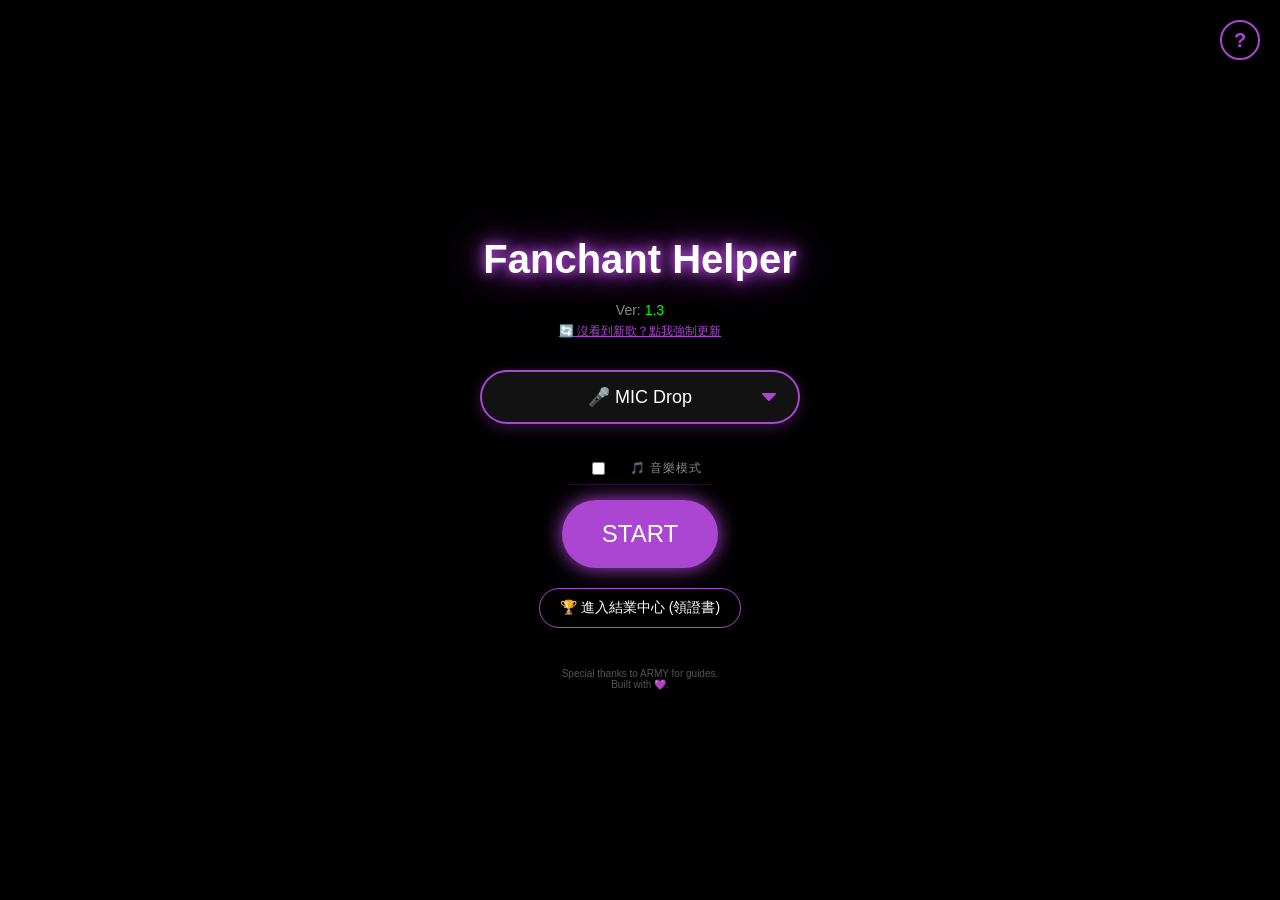
==== index.html @ 90bab1c7 "Add files via upload" ====
<!DOCTYPE html>
<html lang="zh-TW">
<head>
    <meta charset="UTF-8">
    <meta name="viewport" content="width=device-width, initial-scale=1.0, user-scalable=no">
    <!-- Google tag (gtag.js) -->
    <script async src="https://www.googletagmanager.com/gtag/js?id=G-1W7GH52NM1"></script>
    <script>
     window.dataLayer = window.dataLayer || [];
     function gtag(){dataLayer.push(arguments);}
     gtag('js', new Date());

     gtag('config', 'G-1W7GH52NM1');
    </script>
    
    <title>Purple Fanchant Helper</title>
    <link rel="manifest" href="./manifest.json">
    <link rel="stylesheet" href="style.css">
    <style>
        /* 防止手機點擊閃爍 */
        * { -webkit-tap-highlight-color: transparent; }
    </style>
</head>
<body>
    <div id="sunset-overlay"></div>
    <div id="start-screen">
        <h1 class="neon-text"> Fanchant Helper</h1>
        <button id="btn-help" onclick="toggleHelp(true)">?</button>
        
        <div style="font-size: 14px; color: #888; margin-bottom: 5px;">
            Ver: <span style="color: #00ff00;">1.3</span>
        </div>
        <div onclick="window.location.reload(true)" style="color: #AB46D2; text-decoration: underline; cursor: pointer; font-size: 12px; margin-bottom: 30px;">
            🔄 沒看到新歌？點我強制更新
        </div>



       <div class="song-selector-container">
         <select id="song-select">
          <option value="">載入歌曲中...</option>
         </select>
       </div>

<div class="mode-switch-container">
    <label class="switch">
        <input type="checkbox" id="music-toggle"> <span class="slider round"></span>
    </label>
    <span id="mode-text" style="color: #888;">🎵 音樂模式</span>
</div>
        
        <button id="btn-start">START</button>
        
        <a href="training.html" style="margin-top: 20px; color: #fff; text-decoration: none; border: 1px solid #AB46D2; padding: 10px 20px; border-radius: 20px; font-size: 14px;">
            🏆 進入結業中心 (領證書)
        </a>

        <div style="font-size: 10px; color: #555; margin-top: 40px;">
            Special thanks to ARMY for guides.<br>
            Built with 💜.
        </div>
    </div>

    <div id="play-screen" style="display:none;">
        <button id="btn-home" onclick="returnToHome()">🏠</button>
        <div id="metronome-container">
            <div id="metronome-icon">💜</div>
        </div>

        <div id="sync-timer">00:00.0</div>

        <div id="lyric-box">Waiting for beat...</div>
        
        <div class="controls">
            <button onclick="adjustTime(-100)">⚡️ 字太快</button>
            <button id="btn-pause" onclick="togglePlay()">⏸ 暫停</button>
            <button onclick="adjustTime(100)">🐢 字太慢</button>
        </div>
         <div id="player-wrapper" style="position: absolute; top: -100px; left: -100px; width: 1px; height: 1px; overflow: hidden; opacity: 0.1;">
          <div id="player"></div>
          </div>
    </div>
    <script src="https://www.youtube.com/iframe_api"></script>
    <script src="songs.js?v=20260215"></script>
    <script src="app.js?v=20260215"></script>

    <div id="help-modal" style="display:none;">
    <div class="help-card">
        <h2 style="color:#AB46D2; margin-bottom:10px;">💜 作戰守則</h2>
        
        <div class="help-content">
            <p><strong>1. 離線同步技巧：</strong><br>聽到音樂開始，按下 <span style="color:#AB46D2">START</span>。<br>盯著搖擺愛心💜，若撞牆時機跟鼓聲對不上，請按下方按鈕微調。</p>
            <p><strong>2. 視覺暗號：</strong><br>
            <span style="color:#fff; text-shadow:0 0 5px #AB46D2">紫色字</span>：用力吼 (Chant)<br>
            <span style="color:#00ffff">青色字</span>：跟著唱 (Sing)<br>
            <span style="color:#ff0055">紅色閃爍</span>：尖叫 (Scream)</p>
        </div>

        <button class="close-btn" onclick="toggleHelp(false)">I'm Ready!</button>
    </div>
</div>


</body>

</html>
---- style.css ----
/* style.css - 最終完整版 */

body {
    background-color: #000000;
    color: #444;
    font-family: 'Arial', sans-serif;
    text-align: center;
    overflow: hidden; /* 禁止滑動 */
    margin: 0;
    height: 100vh;
}

/* --- 啟動畫面 --- */
#start-screen {
    display: flex;
    flex-direction: column;
    justify-content: center;
    align-items: center;
    height: 100%;
}

.neon-text {
    color: #fff;
    text-shadow: 0 0 10px #AB46D2, 0 0 20px #AB46D2, 0 0 40px #AB46D2;
    font-size: 40px;
    margin-bottom: 20px;
}

#btn-start {
    background: #AB46D2;
    color: white;
    border: none;
    padding: 20px 40px;
    font-size: 24px;
    border-radius: 50px;
    box-shadow: 0 0 20px #AB46D2;
    cursor: pointer;
}

/* --- 播放畫面 --- */
#play-screen {
    display: flex;
    flex-direction: column;
    justify-content: flex-end; /* 底部對齊 */
    align-items: center;
    height: 100vh;
    padding-bottom: 110px;
    box-sizing: border-box;
}

/* --- 💜 視覺節拍器 (修正版：左右來回碰撞) --- */

#metronome-container {
    width: 200px;
    height: 50px;
    margin: 0 auto 10px auto;
    border-bottom: 2px solid rgba(171, 70, 210, 0.3);
    position: relative;
    display: flex;
    justify-content: center; /* 雖然有 absolute，但這個可以留著保底 */
    z-index: 100 !important; /* 🌟 層級 100，絕對壓過城市的 2 */
}

#metronome-icon {
    font-size: 30px;
    position: absolute;
    top: 10px;
    
    /* 🔴 1. 加上這一行：開啟 GPU 硬體加速 */
    will-change: transform, left; 
    
    /* 🔴 2. 加上這一行：把陰影固定在這裡，不要放在動畫裡 */
    text-shadow: 0 0 15px #AB46D2; 

    animation: swing-beat 0.705s infinite alternate ease-in-out;
}

/* 定義動作：從最左邊 (from) 到最右邊 (to) */
@keyframes swing-beat {
    from { 
        left: 0; 
        transform: rotate(-20deg) scale(1); /* 向左傾斜 */
    }
    to { 
        left: 170px; /* 跑到右邊 (容器寬 200 - 愛心寬 30) */
        transform: rotate(20deg) scale(1.1); /* 向右傾斜 + 稍微變大 */
    }
}

/* --- ⏱️ 同步時鐘 --- */
#sync-timer {
    font-family: 'Courier New', monospace;
    font-size: 24px;
    font-weight: bold;
    color: #00ff00;
    background-color: rgba(0, 0, 0, 0.6);
    padding: 5px 15px;
    border-radius: 5px;
    border: 1px solid #333;
    margin-bottom: 20px;
    width: fit-content;
    position: relative;
    z-index: 100 !important; /* 🌟 層級 100，絕對壓過城市的 2 */
}

/* --- 歌詞與特效 --- */
#lyric-box {
    font-size: 32px;
    font-weight: 900;
    line-height: 1.2;
    width: 90%;
    max-width: 600px;
    word-wrap: break-word;
    min-height: 80px;
    transition: transform 0.1s cubic-bezier(0.175, 0.885, 0.32, 1.275);
    position: relative; 
    z-index: 99;
}

.active { transform: scale(1.1); color: white; }
/* .type-chant { text-shadow: 0 0 20px #AB46D2; }*/
.type-chant {
    color: #ffffff; /* 文字本體純白 */
    font-weight: 900; /* 特粗體，增加發光面積 */
    
    /* 關鍵魔法：多層次陰影疊加 */
    text-shadow: 
        0 0 5px  #ffffff,   /* 第1層：緊貼文字的白光核心 (提升清晰度) */
        0 0 15px #AB46D2,   /* 第2層：高強度的內部紫光 */
        0 0 30px #AB46D2,   /* 第3層：中等範圍的紫光暈染 */
        0 0 50px #AB46D2,   /* 第4層：大範圍擴散光暈 */
        0 0 80px rgba(171, 70, 210, 0.6); /* 第5層：超大範圍的環境氛圍光 (半透明) */
        
    /* 讓它稍微放大一點點，增加衝擊力 */
    transform: scale(1.15); 
    transition: all 0.1s ease-out;
}
.type-sing { color: #00ffff; font-style: italic; font-size: 0.8em; text-shadow: 0 0 10px #00aaaa; }
.icon-sing::before { content: "🎤 "; }
.type-scream { color: #ff0055; font-size: 1.2em; animation: shake 0.5s infinite; }
.icon-scream::before { content: "😱 "; }
.icon-wave::before { content: "🔦 "; }

@keyframes shake {
    0% { transform: translate(1px, 1px) rotate(0deg); }
    50% { transform: translate(-1px, 2px) rotate(-1deg); }
    100% { transform: translate(1px, -2px) rotate(-1deg); }
}

/* --- 🚨 警告模式 --- */
body.warning-mode {
    border: 15px solid transparent;
    border-image: repeating-linear-gradient(45deg, #ff0000, #ff0000 10px, #000000 10px, #000000 20px) 10;
    animation: warning-pulse 0.5s infinite alternate;
}
@keyframes warning-pulse { from { box-shadow: inset 0 0 20px #ff0000; } to { box-shadow: inset 0 0 50px #ff0000; } }

/* --- 底部按鈕 --- */
.controls {
    position: fixed;
    bottom: 30px;
    width: 100%;
    display: flex;
    justify-content: center;
    gap: 10px;
    z-index: 10;
}
.controls button {
    background: rgba(50, 50, 50, 0.8);
    color: #fff;
    border: 1px solid #555;
    padding: 12px;
    border-radius: 30px;
    font-size: 14px;
    width: 45%;
    backdrop-filter: blur(5px);
}

/* --- 🆕 說明按鈕 (右上角懸浮) --- */
#btn-help {
    position: absolute;
    top: 20px;
    right: 20px;
    width: 40px;
    height: 40px;
    background: transparent;
    border: 2px solid #AB46D2;
    color: #AB46D2;
    border-radius: 50%; /* 變圓形 */
    font-size: 20px;
    font-weight: bold;
    cursor: pointer;
    z-index: 100;
    transition: all 0.3s;
}

#btn-help:hover {
    background: #AB46D2;
    color: white;
    box-shadow: 0 0 10px #AB46D2;
}

/* --- 🆕 說明彈窗 (Modal) --- */
#help-modal {
    position: fixed;
    top: 0;
    left: 0;
    width: 100%;
    height: 100%;
    background: rgba(0, 0, 0, 0.9); /* 深黑半透明背景 */
    z-index: 9999;
    display: none; /* 預設隱藏，由 JS 控制 */
    justify-content: center;
    align-items: center;
    backdrop-filter: blur(5px); /* 背景模糊，更有質感 */
}

.help-card {
    background: #111;
    border: 2px solid #444;
    width: 85%;
    max-width: 400px;
    padding: 25px;
    border-radius: 15px;
    text-align: left;
    box-shadow: 0 0 30px rgba(171, 70, 210, 0.4);
    animation: popIn 0.3s ease-out;
}

.help-content p {
    font-size: 14px;
    color: #ccc;
    line-height: 1.6;
    margin-bottom: 15px;
    border-bottom: 1px solid #333;
    padding-bottom: 10px;
}

.help-content strong {
    color: #fff;
    font-size: 16px;
}

/* 彈窗出現動畫 */
@keyframes popIn {
    from { transform: scale(0.8); opacity: 0; }
    to { transform: scale(1); opacity: 1; }
}

/* style.css 最下方加入 */

/* 封測證書遮罩 */
#beta-cert-overlay {
    position: fixed; top: 0; left: 0; width: 100%; height: 100%;
    background: rgba(0, 0, 0, 0.95);
    z-index: 9999; /* 蓋在所有東西上面 */
    display: flex;
    justify-content: center;
    align-items: center;
    flex-direction: column;
    animation: fadeIn 0.5s ease-out;
}

/* 證書卡片本體 */
.cert-card.beta-style {
    background: #111;
    border: 2px solid #444;
    width: 80%;
    max-width: 350px;
    padding: 30px;
    border-radius: 10px;
    text-align: center;
    position: relative;
    box-shadow: 0 0 50px rgba(171, 70, 210, 0.3);
}

/* 機密印章效果 */
.stamp {
    position: absolute;
    top: 10px;
    right: 10px;
    border: 2px solid #ff0000;
    color: #ff0000;
    font-size: 14px;
    font-weight: bold;
    padding: 5px 10px;
    transform: rotate(-15deg);
    opacity: 0.7;
}

.close-btn {
    background: transparent;
    border: 1px solid #666;
    color: #888;
    padding: 5px 20px;
    border-radius: 20px;
    margin-top: 20px;
    cursor: pointer;
}


@keyframes fadeIn { from { opacity: 0; transform: scale(0.9); } to { opacity: 1; transform: scale(1); } }


/* style.css 最下方加入 */

/* 校正提示框 (Toast) */
.toast {
    position: fixed;
    bottom: 90px; /* 在按鈕上方 */
    left: 50%;
    transform: translateX(-50%);
    background: rgba(171, 70, 210, 0.9); /* 紫色背景 */
    color: #fff;
    padding: 8px 20px;
    border-radius: 20px;
    font-size: 14px;
    font-weight: bold;
    opacity: 0;
    transition: opacity 0.3s;
    z-index: 999;
    pointer-events: none; /* 讓點擊穿透 */
    box-shadow: 0 0 10px rgba(0,0,0,0.5);
}
.toast.show { opacity: 1; }


/* --- 2. 音樂切換：改為簡約設計，去除厚重外框 --- */
.mode-switch-container {
    display: flex;
    align-items: center;
    justify-content: center;
    gap: 12px;
    margin-bottom: 15px;
    background: transparent; /* 去除背景 */
    padding: 5px 10px;
    border-bottom: 1px solid rgba(171, 70, 210, 0.2); /* 改用細細的底線區隔 */
    width: fit-content;
}

#mode-text {
    font-size: 12px; /* 縮小文字，標示它是次要設定 */
    color: #888;
    font-weight: normal;
    letter-spacing: 1px;
}

/* 縮小 Toggle Switch 的尺寸，讓它更精緻 */
.switch {
    position: relative;
    display: inline-block;
    width: 40px;
    height: 20px;
}

.slider {
    background-color: #333;
    border-radius: 20px;
}

.slider:before {
    height: 14px;
    width: 14px;
    left: 3px;
    bottom: 3px;
}

input:checked + .slider:before {
    transform: translateX(20px);
}
/* style.css 最下方加入 */

/* 🆕 左上角回首頁按鈕 */
#btn-home {
    position: absolute;
    top: 20px;
    left: 20px; /* 跟 Help 按鈕對稱 */
    width: 40px;
    height: 40px;
    background: rgba(0, 0, 0, 0.5);
    border: 2px solid #666;
    color: #fff;
    border-radius: 50%;
    font-size: 20px;
    cursor: pointer;
    z-index: 100;
    transition: all 0.3s;
}

#btn-home:hover {
    background: #AB46D2;
    border-color: #AB46D2;
    transform: scale(1.1);
}

/* 調整底部按鈕佈局 (讓三個按鈕排排站) */
.controls button {
    width: 30%; /* 原本是 45%，現在改小一點塞三個 */
    padding: 10px 5px; /* 字如果不夠放，縮小內距 */
    font-size: 13px;
}

/* 暫停按鈕特別色 */
#btn-pause {
    border-color: #AB46D2;
    background: rgba(171, 70, 210, 0.3);
}

/* style.css 最下方加入 */

/* 🧊 讓動畫凍結的魔法 Class */
.paused-animation {
    animation-play-state: paused !important;
    filter: grayscale(80%); /* 加一點巧思：暫停時讓愛心變灰，更有暫停感 */
    transition: filter 0.3s;
}


/* 按鈕呼吸燈效果 */
@keyframes pulse {
    0% { transform: scale(1); box-shadow: 0 0 0 0 rgba(171, 70, 210, 0.7); }
    70% { transform: scale(1.05); box-shadow: 0 0 10px 10px rgba(171, 70, 210, 0); }
    100% { transform: scale(1); box-shadow: 0 0 0 0 rgba(171, 70, 210, 0); }
}

/* --- 1. 選歌單：維持焦點，增加立體感 --- */
.song-selector-container {
    margin-bottom: 30px; /* 增加與按鈕的距離 */
    width: 85%;
    max-width: 320px;
}

#song-select {
    width: 100%;
    padding: 15px 25px;
    font-size: 18px; /* 字體稍微放大 */
    background: rgba(20, 20, 20, 0.9);
    color: #fff;
    border: 2px solid #AB46D2;
    border-radius: 50px; /* 膠囊型外觀 */
    outline: none;
    cursor: pointer;
    text-align: center;
    box-shadow: 0 4px 15px rgba(171, 70, 210, 0.3); /* 加入淡淡的紫光 */
    appearance: none;
    background-image: url("data:image/svg+xml;charset=US-ASCII,%3Csvg%20xmlns%3D%22http%3A%2F%2Fwww.w3.org%2F2000%2Fsvg%22%20width%3D%22292.4%22%20height%3D%22292.4%22%3E%3Cpath%20fill%3D%22%23AB46D2%22%20d%3D%22M287%2069.4a17.6%2017.6%200%200%200-13-5.4H18.4c-5%200-9.3%201.8-12.9%205.4A17.6%2017.6%200%200%200%200%2082.2c0%205%201.8%209.3%205.4%2012.9l128%20127.9c3.6%203.6%207.8%205.4%2012.8%205.4s9.2-1.8%2012.8-5.4L287%2095c3.5-3.5%205.4-7.8%205.4-12.8%200-5-1.9-9.2-5.5-12.8z%22%2F%3E%3C%2Fsvg%3E");
    background-repeat: no-repeat;
    background-position: right 1.2em top 50%;
    background-size: .8em auto;
}

/* style.css 加入以下代碼 */

/* 針對被禁用的選項進行美化 */
#song-select option:disabled {
    color: #555; /* 更深的灰色，與背景區隔 */
    font-style: italic; /* 斜體展現預告感 */
    background-color: #1a1a1a; /* 稍微暗一點的背景 */
}

/* 如果你想讓整個選單在展開時，未開放的歌曲看起來更神祕 */
#song-select option[disabled]::after {
    content: " 🔒"; /* 雖然 option 不支援 ::after，但這是一個好的設計備忘 */
}


/* 🌸 櫻花特效樣式 */
.sakura-petal {
    position: fixed;
    top: -10px;
    background-color: #ffc0cb; /* 淺粉紅 */
    border-radius: 100% 0 100% 0; /* 花瓣形狀 */
    opacity: 0.8;
    z-index: 5; /* 在背景之上，但在文字之下(若要蓋住文字可設99) */
    pointer-events: none; /* 讓滑鼠可以穿透花瓣操作 */
    animation: fall linear forwards;
}

/* 飄落動畫：往下掉 + 旋轉 + 左右搖擺 */
@keyframes fall {
    0% {
        top: -10%;
        transform: translateX(0) rotate(0deg);
        opacity: 0.8;
    }
    100% {
        top: 110%; /* 掉出螢幕下方 */
        transform: translateX(20px) rotate(360deg); /* 隨風飄一點 */
        opacity: 0;
    }
}

/* ===========================
   🔥 I Need U 特效組：夕陽 + 餘燼
=========================== */

/* 1. 夕陽背景罩層 (微調版) */
#sunset-overlay {
    position: fixed;
    top: 0; left: 0; width: 100%; height: 100%;
    opacity: 0;
    
    /* 👇 改成較深沉、不刺眼的漸層 (Deep Blue -> Dark Purple -> Muted Orange) */
    background: linear-gradient(to bottom, 
        rgba(15, 32, 39, 0.9), 
        rgba(32, 58, 67, 0.8), 
        rgba(44, 83, 100, 0.6), 
        rgba(255, 69, 0, 0.4)
    );
    
    z-index: 1; 
    transition: opacity 3s ease-in-out; 
    pointer-events: none;
    will-change: opacity; /* 告訴瀏覽器：只有透明度會變 */
}

/* 啟動時的狀態 */
#sunset-overlay.active {
    /* 👇 這裡原本是 0.8，改成 0.3 或 0.4 (讓它變得很透) */
    opacity: 0.8; 
}



/* 2. 火星餘燼粒子 */
.ember-particle {
    position: fixed;
    bottom: -20px; /* 從畫面外下方開始 */
    /* 火星核心顏色：亮橘黃 */
    background: radial-gradient(circle, #fff700 0%, #ff4500 40%, transparent 100%);
    border-radius: 50%;
    /* 發光暈影 */
    box-shadow: 0 0 5px #ff4500, 0 0 15px #ff8c00; 
    opacity: 0;
    z-index: 5; /* 在夕陽之上，但在文字之下 */
    pointer-events: none;
    animation: emberRise linear forwards;
    will-change: transform, opacity; /* 效能優化 */
}

/* 火星向上飄升動畫 */
@keyframes emberRise {
    0% {
        bottom: -20px;
        transform: translateX(0) scale(1);
        opacity: 0;
    }
    10% { opacity: 1; } /* 快速出現 */
    50% { opacity: 0.7; transform: translateX(var(--drift)) scale(0.8); } /* 中途飄移+變暗 */
    100% {
        bottom: 105vh; /* 飄出頂部 */
        transform: translateX(calc(var(--drift) * 1.5)) scale(0.2); /* 繼續飄+變很小 */
        opacity: 0;
    }
}

/* ===========================
   💖 Boy With Luv 特效組：愛之城
=========================== */
/* style.css - 💖 Boy With Luv 特效組 (午夜藍調版) */

/* 1. 城市容器 */
#bwl-city {
    position: fixed;
    bottom: 0;
    left: 0;
    width: 100%;
    height: 40vh; 
    display: flex;
    align-items: flex-end; 
    justify-content: center;
    z-index: 2; 
    opacity: 0;
    transition: opacity 2s ease;
    pointer-events: none;
}

/* 2. 單棟建築物 (半透明深藍) + 垂直漸層 (頂部透明 -> 底部深色) */
.building {
    /* 🔴 關鍵修改：改成垂直漸層 (深藍 -> 純黑) */
    /* 這會讓建築物有「受光面」和「背光面」，看起來更立體 */
    background: linear-gradient(to bottom, #1a237e 0%, #000000 80%);

    margin-left: -2%;
    /* 稍微加強一點陰影，強調前後關係 */
    box-shadow: 4px 0 10px rgba(0, 0, 0, 0.9);

    border-top-left-radius: 4px; /* 稍微加大圓角 */
    border-top-right-radius: 4px;
    position: relative;
    transition: all 1s ease;
    overflow: hidden;
    z-index: 1;
}


/* 讓偶數棟的層級高一點，製造前後錯落感 */
.building:nth-child(even) {
    z-index: 2;
    /* 偶數棟稍微亮一點點，增加層次 */
    background: linear-gradient(to bottom, rgba(10, 25, 80, 0.3) 0%, rgba(10, 25, 80, 0.95) 100%);
}

/* 1. 定義一個窗戶閃爍的動畫 */
@keyframes broadway-flicker {
  0%, 100% { opacity: 1; box-shadow: 0 0 5px #ffd700, 0 0 15px #ff8c00; }
  50% { opacity: 0.6; box-shadow: 0 0 2px #ffd700, 0 0 5px #ff4500; }
}

/* 2. 更新 .city-window 樣式 */
.city-window {
  /* 保持您原有的定位與形狀設定 */
  position: absolute; /* 假設您已有此設定 */
  height: 2px; /* 假設您已有此設定，維持橫條狀 */
  background-color: #ffd700; /* 明亮的金黃色 */

  /* 添加更豐富、偏暖橘色的光暈，營造百老匯氛圍 */
  box-shadow: 0 0 5px #ffd700, 0 0 15px #ff8c00;

  /* 應用閃爍動畫 */
  animation: broadway-flicker 3s infinite alternate ease-in-out;
}

/* 3. 利用 nth-child 為不同窗戶製造隨機感，打破死板 */
.city-window:nth-child(odd) {
  animation-duration: 2.3s; /* 奇數窗戶閃爍速度不同 */
  animation-delay: 0.5s; /* 加上延遲 */
}
.city-window:nth-child(3n) {
  animation-duration: 3.7s; /* 每三個窗戶又有不同的速度 */
  animation-delay: 1.2s;
}

/* --- 階段 1: 朦朧模式 --- */
body.city-stage-1 #bwl-city { opacity: 0.8; filter: blur(2px); }
body.city-stage-1 .building {
    box-shadow: 0 0 5px rgba(255, 255, 255, 0.05); /* 極淡輪廓 */
}
body.city-stage-1 .city-window { opacity: 0.2; } /* 非常暗 */

/* --- 階段 2: 霓虹全開 (柔和透明版) --- */
body.city-stage-2 #bwl-city { opacity: 1; filter: blur(0); }
body.city-stage-2 .building {
    /* 建築本體稍微變亮，但維持透明感 */
    background-color: rgba(10, 26, 92, 0.7); 
    
    /* 🌸 霓虹光暈也調得非常淡且透明 */
    box-shadow: 
        0 0 15px rgba(138, 43, 226, 0.3), 
        0 0 30px rgba(255, 105, 180, 0.2);
}
body.city-stage-2 .city-window { 
    opacity: 1; 
    /* 窗戶光暈極淡，只剩氛圍 */
    box-shadow: 0 0 5px rgba(255, 250, 205, 0.5); 
}

/* --- 階段 3: 煙火粒子 --- */
.firework-particle {
    position: absolute;
    width: 4px; height: 4px;
    border-radius: 50%;
    z-index: 3;
    animation: explode 1s ease-out forwards;
}

@keyframes explode {
    0% { transform: translate(0, 0) scale(1); opacity: 1; }
    100% { transform: translate(var(--tx), var(--ty)) scale(0); opacity: 0; }
}



/* ===========================
   🔮 Magic Shop 特效組：魔法星空
=========================== */

/* 1. 魔法夜空背景 (預設隱藏) */
#magic-sky {
    position: fixed;
    top: 0; left: 0; width: 100%; height: 100%;
    background: radial-gradient(circle at bottom, #2E004E 0%, #190028 40%, #000000 100%);
    z-index: 1; 
    opacity: 0;
    
    /* 🔴 修改：原本是 3s，改成 1s 讓關閉更乾脆 */
    transition: opacity 1s ease-in-out; 
    
    pointer-events: none;
}

/* 🔴 新增：當開啟時，變回慢速淡入 (3s) */
/* 這樣就會有：慢慢浮現(3s) -> 快速消失(1s) 的效果 */
body.magic-stage-1 #magic-sky {
    opacity: 1;
    transition: opacity 3s ease-in-out;
}


/* 2. 星星 (預設不閃爍) */
.magic-star {
    position: absolute;
    background: white;
    border-radius: 50%;
    opacity: 0; /* 預設隱藏 */
    box-shadow: 0 0 4px #fff; /* 微微發光 */
    will-change: opacity; /* 效能優化 */
}

/* 星星閃爍動畫 */
@keyframes twinkle {
    0%, 100% { opacity: 0.3; transform: scale(0.8); }
    50% { opacity: 1; transform: scale(1.2); box-shadow: 0 0 8px #fff; }
}

/* 3. 流星 (Shooting Star) - 真實版 */
.shooting-star {
    position: absolute;
    /* 🔴 修改 1: 拉長流星，讓尾巴更明顯 */
    width: 150px; 
    /* 🔴 修改 2: 稍微變細一點，讓它看起來更鋒利 */
    height: 2px;
    
    /* 🔴 修改 3: 重做漸層 (關鍵！) */
    /* 0% 是尾巴(透明), 100% 是頭部(最亮) */
    background: linear-gradient(90deg, rgba(255,255,255,0) 0%, rgba(255,255,255,0.4) 40%, #ffffff 100%);
    
    /* 🔴 新增: 強烈的光暈 (模擬燃燒) */
    /* 內圈白光，外圈帶一點點藍色的高溫感 */
    box-shadow: 0 0 5px rgba(255, 255, 255, 0.8), 0 0 15px rgba(150, 220, 255, 0.4);
    
    opacity: 0;
    transform: rotate(45deg); /* 頭朝右下 */

    /* 🔴 修改 4: 加快速度！ (瞬間劃過) */
    /* 使用 ease-out，讓它「衝出去後稍微減速消失」，更有物理感 */
    animation: shoot 2.0s ease-out forwards;
    
    will-change: transform, opacity;
    /* 讓頭部稍微圓潤一點，不要是死板的矩形 */
    border-radius: 50%; 
}

/* 流星劃過動畫 - 真實版 */
@keyframes shoot {
    0% {
        /* 起點：稍微縮小，看不見 */
        transform: translate(0, 0) rotate(45deg) scale(0.8);
        opacity: 0;
    }
    10% {
        /* 瞬間爆亮！ */
        opacity: 1; 
    }
    70% {
        /* 飛行中途就開始變暗淡 (燃燒殆盡) */
        opacity: 0.5;
    }
    100% {
        /* 終點：飛得更遠(增加速度感)，並完全消失 */
        /* 距離從 800px 增加到 1200px */
        transform: translate(1200px, 1200px) rotate(45deg) scale(1);
        opacity: 0;
    }
}

/* --- 階段控制 --- */

/* Stage 1: 只有夜空 (背景浮現) */
body.magic-stage-1 #magic-sky { opacity: 1; }

/* Stage 2: 星星出現 + 閃爍 */
    /* 隨機閃爍：時間 2s~4s */
body.magic-stage-2 .magic-star {
    animation: twinkle 3s infinite ease-in-out alternate;
}

/* ===========================
   🧈 Butter Melt 特效：融化奶油 (最終修正版)
=========================== */

/* style.css - 🧈 Butter 手機流暢黏稠版 (犧牲描邊換取動畫) */

/* 隱藏 SVG 定義 */
.svg-filter-container { display: none; }

/* 奶油特效容器 */
#butter-wrapper {
    position: fixed;
    top: 0; left: 0;
    width: 100%; height: 100%;
    z-index: 1; 
    pointer-events: none;
    opacity: 0;
    transition: opacity 0.5s;
    
    /* 🔴 關鍵修正：移除 drop-shadow！只保留 SVG 濾鏡 */
    /* 手機無法同時處理濾鏡+陰影，移除陰影後「黏稠感」就會回來了 */
    -webkit-filter: url('#butter-mobile-filter');
    filter: url('#butter-mobile-filter');
    
    /* 效能優化 */
    will-change: filter;
}

/* 頂部波浪 */
.butter-svg-wave {
    position: absolute;
    top: -2vh; left: 0;
    width: 100%; height: 35vh;
    fill: url(#butter-gradient); 
    
    /* 蓋在水滴上面 */
    z-index: 10; 

    animation: melt-breathe 4s ease-in-out infinite alternate;
    transform-origin: top center;
    
    /* 🔴 強制手機 GPU 運算 */
    transform: translate3d(0,0,0);
}

/* 💧 水滴 */
.butter-drop {
    position: absolute;
    background: linear-gradient(180deg, #FFD700 0%, #FFC107 100%);
    z-index: 5; /* 藏在波浪後 */

    /* 形狀：淚滴型 */
    border-radius: 50% 50% 50% 50% / 65% 65% 35% 35%;
    transform-origin: center top;

    /* 物理動畫：極致的黏滯感 */
    animation: stickySqueeze cubic-bezier(0.7, 0, 0.2, 1) infinite;

    /* 🔴 關鍵修正：柔化並縮短高光 */
    /* 原本：inset -2px -2px 1px rgba(255, 255, 255, 0.9); (太銳利) */
    /* 修改後：增加模糊(4px)，降低亮度(0.7) */
    box-shadow: inset -2px -5px 5px rgba(255, 255, 255, 0.7);
    
    /* 強制手機 GPU 運算 */
    transform: translate3d(0,0,0);
}

/* --- 動畫區 --- */
@keyframes melt-breathe {
    0% { transform: scaleY(1); }
    100% { transform: scaleY(1.05); }
}

/* 🔴 全新：擠壓落下動畫 */
@keyframes stickySqueeze {
    0% {
        /* 起點：藏在波浪後面 */
        top: 8vh;
        /* 極度壓扁：模擬還在波浪裡積蓄力量 */
        transform: scaleX(1.8) scaleY(0.2); 
        opacity: 1;
    }
    20% {
        /* 開始流出：還是扁的，黏在波浪邊緣 */
        top: 12vh;
        transform: scaleX(1.4) scaleY(0.6);
    }
    45% {
        /* 瞬間拉長：重力大於黏力，像起司一樣拉絲 */
        top: 25vh;
        transform: scaleX(0.6) scaleY(1.8); 
    }
    100% {
        /* 斷裂落下 */
        top: 110vh;
        transform: scaleX(0.9) scaleY(1.1);
        opacity: 0;
    }
}

body.butter-on #butter-wrapper { opacity: 1; }



/* style.css - 🧨 Dynamite 繽紛特效 */

/* 背景 Disco 濾鏡 */
#dynamite-bg-layer {
    position: fixed;
    top: 0; left: 0;
    width: 100%; height: 100%;
    z-index: -1; /* 在最底層 */
    opacity: 0.3; /* 不要太亮，才不會遮住歌詞 */
    transition: background 2s ease;
}

/* 繽紛碎紙花容器 */
#dynamite-confetti-layer {
    position: fixed;
    top: 0; left: 0;
    width: 100%; height: 100%;
    z-index: 1; /* 在歌詞下方 */
    pointer-events: none;
}

/* 亮片樣式 */
.confetti {
    position: absolute;
    width: 12px;
    height: 12px;
    background-color: #f00;
    animation: confetti-fall linear forwards;
}

/* 亮片形狀：方形、圓形、星星 */
.confetti.square { border-radius: 0; }
.confetti.circle { border-radius: 50%; }
.confetti.star { 
    clip-path: polygon(50% 0%, 61% 35%, 98% 35%, 68% 57%, 79% 91%, 50% 70%, 21% 91%, 32% 57%, 2% 35%, 39% 35%); 
}

/* 落下動畫 */
@keyframes confetti-fall {
    0% {
        transform: translateY(-10vh) rotate(0deg) translateX(0);
        opacity: 1;
    }
    100% {
        transform: translateY(110vh) rotate(720deg) translateX(50px);
        opacity: 0;
    }
}



/* style.css - 💜 Borahae 紫色氣球特效 */


/* PTD 專用背景層 (馬卡龍色循環) */
#ptd-bg-layer {
    position: fixed;
    top: 0; left: 0;
    width: 100%; height: 100%;
    
    /* 🔴 關鍵：放在最底層，但在純黑背景之上 */
    z-index: -1; 
    
    /* 預設顏色 (Dynamite 粉) */
    background-color: #FF9AA2;
    
    /* 讓顏色切換像呼吸一樣柔和，不要生硬跳轉 */
    transition: background-color 3s ease;
}


/* 氣球容器層 */
#purple-balloon-layer {
    position: fixed;
    top: 0; left: 0;
    width: 100%; height: 100%;
    
    /* 確保在最底層，但比純色背景高 */
    z-index: 1; 
    
    pointer-events: none; /* 讓點擊穿透 */
    overflow: hidden;

    /* 🟣 關鍵修正：降低亮度 (方案二) */
    /* brightness(0.6): 亮度降為 60%，讓氣球變深沉 */
    /* saturate(1.2): 稍微增加飽和度，避免變暗後顏色看起來髒髒的 */
    filter: brightness(0.6) saturate(1.2);
    
    /* 增加一個過渡效果，如果之後要切換亮度會很平滑 */
    transition: filter 0.5s ease;
}

/* 氣球本體 */
.balloon {
    position: absolute;
    bottom: -15%; /* 從畫面外下方開始 */
    
    /* 🎈 美感關鍵：擬真氣球形狀 (稍微上寬下窄的橢圓) */
    width: var(--size, 40px);
    height: calc(var(--size, 40px) * 1.2); /* 高度是寬度的 1.2 倍 */
    border-radius: 50% 50% 50% 50% / 60% 60% 40% 40%;
    
    /* 🎈 美感關鍵：立體光澤漸層 (預設為中紫色) */
    /* 使用放射漸層模擬左上角的光源反射 */
    background: radial-gradient(circle at 30% 30%, rgba(255,255,255,0.8), var(--color-base) 60%, var(--color-dark) 100%);
    
    box-shadow: inset -3px -3px 10px rgba(0,0,0,0.1); /* 微微的內部陰影增加厚度感 */
    
    /* 核心動畫：向上飄 + 左右搖擺 */
    /* duration 和 delay 由 JS 隨機控制 */
    animation: floatUp var(--duration) ease-in infinite;
    animation-delay: var(--delay);
    
    /* 強制硬體加速 */
    transform: translate3d(0,0,0);
    opacity: 0; /* 一開始隱藏，動畫開始才出現 */
}

/* 氣球底部的打結小尾巴 */
.balloon::before {
    content: '';
    position: absolute;
    bottom: -6px;
    left: 50%;
    transform: translateX(-50%);
    width: 20%;
    height: 10%;
    background: var(--color-dark); /* 使用較深的同色系 */
    border-radius: 50%;
}

/* --- 紫色系色票 (Borahae Palette) --- */
/* 淺紫 (Lavender Dreams) */
.balloon.shade-1 {
    --color-base: #DCD0FF;
    --color-dark: #B39DDB;
}
/* 中紫 (Classic Borahae) */
.balloon.shade-2 {
    --color-base: #AB47BC;
    --color-dark: #8E24AA;
}
/* 深紫 (Deep Night) */
.balloon.shade-3 {
    --color-base: #7B1FA2;
    --color-dark: #4A148C;
}

/* --- 動畫關鍵影格 --- */
@keyframes floatUp {
    0% {
        opacity: 0;
        /* 從下方進場，初始位置隨機偏移 */
        transform: translate3d(var(--drift-x), 20vh, 0) scale(0.8);
    }
    10% {
        opacity: 0.9; /* 進場後變亮 */
    }
    100% {
        opacity: 0; /* 到頂部消失 */
        /* 飄到頂部畫面外，並加上最終的左右偏移和旋轉，模擬風吹 */
        transform: translate3d(calc(var(--drift-x) * -1), -120vh, 0) rotate(var(--rot));
    }
}
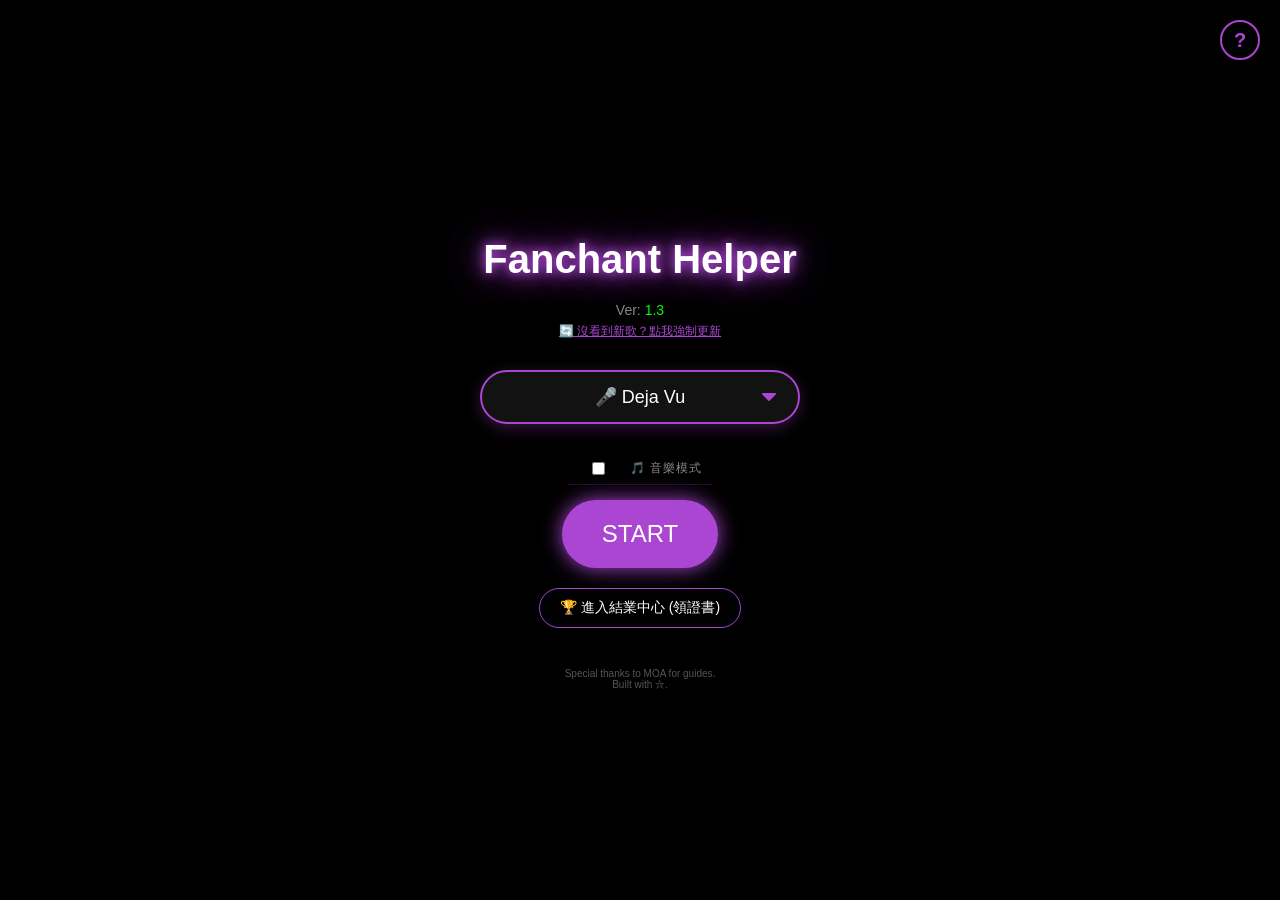
==== commit 534d8654: "Update index.html" ====
--- a/index.html
+++ b/index.html
@@ -13,7 +13,7 @@
      gtag('config', 'G-1W7GH52NM1');
     </script>
     
-    <title>Purple Fanchant Helper</title>
+    <title>Promise Fanchant Helper</title>
     <link rel="manifest" href="./manifest.json">
     <link rel="stylesheet" href="style.css">
     <style>
@@ -56,15 +56,15 @@
         </a>
 
         <div style="font-size: 10px; color: #555; margin-top: 40px;">
-            Special thanks to ARMY for guides.<br>
-            Built with 💜.
+            Special thanks to MOA for guides.<br>
+            Built with ⛦.
         </div>
     </div>
 
     <div id="play-screen" style="display:none;">
         <button id="btn-home" onclick="returnToHome()">🏠</button>
         <div id="metronome-container">
-            <div id="metronome-icon">💜</div>
+            <div id="metronome-icon">⭐</div>
         </div>
 
         <div id="sync-timer">00:00.0</div>
@@ -86,13 +86,13 @@
 
     <div id="help-modal" style="display:none;">
     <div class="help-card">
-        <h2 style="color:#AB46D2; margin-bottom:10px;">💜 作戰守則</h2>
+        <h2 style="color:#AB46D2; margin-bottom:10px;">⭐ 作戰守則</h2>
         
         <div class="help-content">
             <p><strong>1. 離線同步技巧：</strong><br>聽到音樂開始，按下 <span style="color:#AB46D2">START</span>。<br>盯著搖擺愛心💜，若撞牆時機跟鼓聲對不上，請按下方按鈕微調。</p>
             <p><strong>2. 視覺暗號：</strong><br>
-            <span style="color:#fff; text-shadow:0 0 5px #AB46D2">紫色字</span>：用力吼 (Chant)<br>
-            <span style="color:#00ffff">青色字</span>：跟著唱 (Sing)<br>
+            <span style="color:#fff; text-shadow:0 0 5px #AB46D2">綠色字</span>：用力吼 (Chant)<br>
+            <span style="color:#00ffff">粉色字</span>：跟著唱 (Sing)<br>
             <span style="color:#ff0055">紅色閃爍</span>：尖叫 (Scream)</p>
         </div>
 
@@ -129,3 +129,4 @@
 
 
 
+
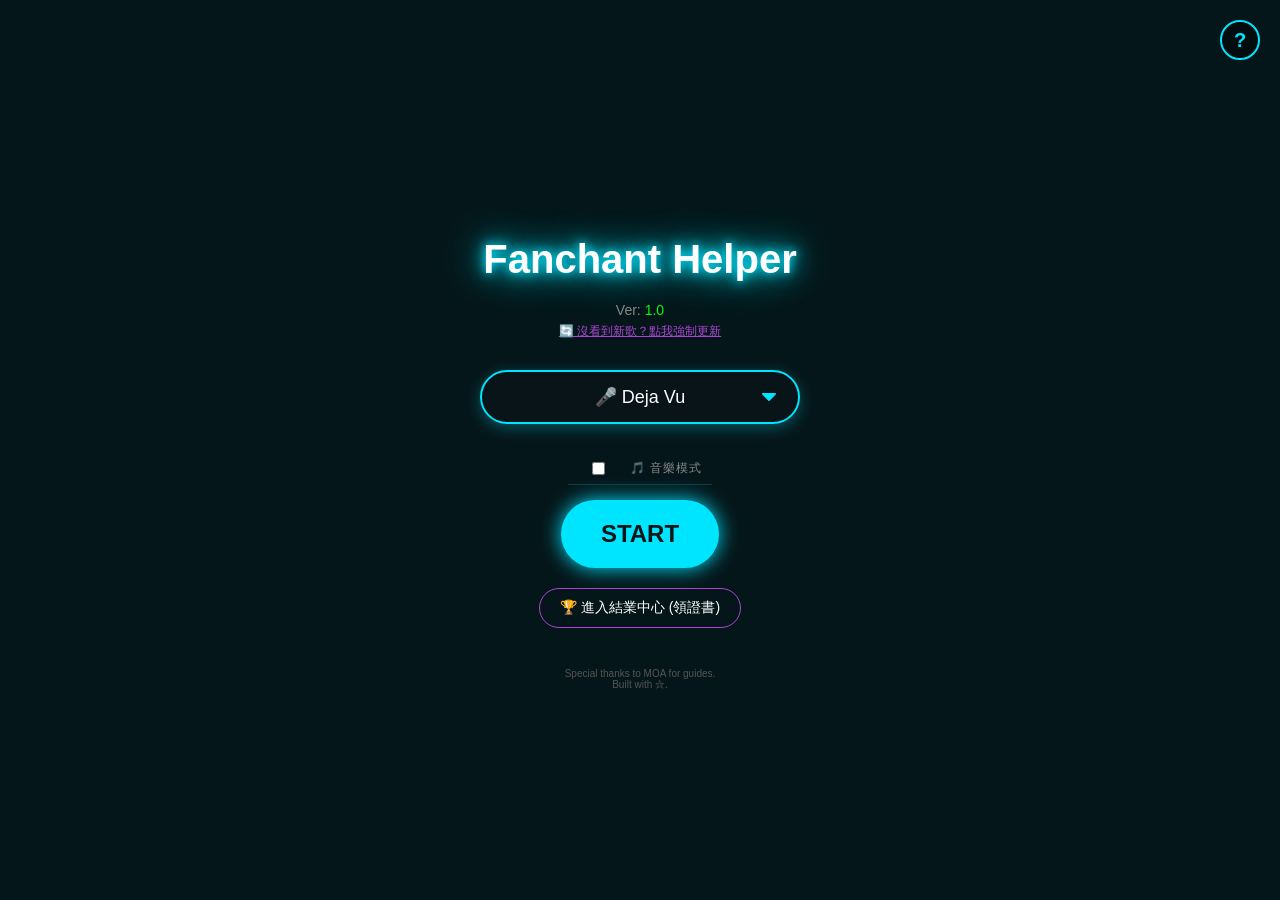
==== commit 8d7a678d: "Update index.html" ====
--- a/index.html
+++ b/index.html
@@ -28,7 +28,7 @@
         <button id="btn-help" onclick="toggleHelp(true)">?</button>
         
         <div style="font-size: 14px; color: #888; margin-bottom: 5px;">
-            Ver: <span style="color: #00ff00;">1.3</span>
+            Ver: <span style="color: #00ff00;">1.0</span>
         </div>
         <div onclick="window.location.reload(true)" style="color: #AB46D2; text-decoration: underline; cursor: pointer; font-size: 12px; margin-bottom: 30px;">
             🔄 沒看到新歌？點我強制更新
@@ -91,8 +91,8 @@
         <div class="help-content">
             <p><strong>1. 離線同步技巧：</strong><br>聽到音樂開始，按下 <span style="color:#AB46D2">START</span>。<br>盯著搖擺愛心💜，若撞牆時機跟鼓聲對不上，請按下方按鈕微調。</p>
             <p><strong>2. 視覺暗號：</strong><br>
-            <span style="color:#fff; text-shadow:0 0 5px #AB46D2">綠色字</span>：用力吼 (Chant)<br>
-            <span style="color:#00ffff">粉色字</span>：跟著唱 (Sing)<br>
+            <span style="color:#fff; text-shadow:0 0 5px #AB46D2">紫色字</span>：用力吼 (Chant)<br>
+            <span style="color:#00ffff">綠色字</span>：跟著唱 (Sing)<br>
             <span style="color:#ff0055">紅色閃爍</span>：尖叫 (Scream)</p>
         </div>
 
@@ -130,3 +130,4 @@
 
 
 
+
--- a/style.css
+++ b/style.css
@@ -1,7 +1,7 @@
-/* style.css - 最終完整版 */
+/* style.css - Project-promise (TXT 約定版) */
 
 body {
-    background-color: #000000;
+    background-color: #05161A; /* 🌌 改為深邃的魔法暗青色 */
     color: #444;
     font-family: 'Arial', sans-serif;
     text-align: center;
@@ -21,20 +21,22 @@
 
 .neon-text {
     color: #fff;
-    text-shadow: 0 0 10px #AB46D2, 0 0 20px #AB46D2, 0 0 40px #AB46D2;
+    /* 🪄 核心發光改為 Tiffany Blue */
+    text-shadow: 0 0 10px #00E5FF, 0 0 20px #00E5FF, 0 0 40px #00E5FF;
     font-size: 40px;
     margin-bottom: 20px;
 }
 
 #btn-start {
-    background: #AB46D2;
-    color: white;
+    background: #00E5FF; /* Tiffany Blue */
+    color: #05161A; /* 深色字體，確保高亮背景上的對比度 */
     border: none;
     padding: 20px 40px;
     font-size: 24px;
     border-radius: 50px;
-    box-shadow: 0 0 20px #AB46D2;
+    box-shadow: 0 0 20px #00E5FF;
     cursor: pointer;
+    font-weight: bold; /* 稍微加粗更好看 */
 }
 
 /* --- 播放畫面 --- */
@@ -48,30 +50,25 @@
     box-sizing: border-box;
 }
 
-/* --- 💜 視覺節拍器 (修正版：左右來回碰撞) --- */
+/* --- 🪄 視覺節拍器 --- */
 
 #metronome-container {
     width: 200px;
     height: 50px;
     margin: 0 auto 10px auto;
-    border-bottom: 2px solid rgba(171, 70, 210, 0.3);
+    border-bottom: 2px solid rgba(0, 229, 255, 0.3); /* 青藍色底線 */
     position: relative;
     display: flex;
-    justify-content: center; /* 雖然有 absolute，但這個可以留著保底 */
-    z-index: 100 !important; /* 🌟 層級 100，絕對壓過城市的 2 */
+    justify-content: center; 
+    z-index: 100 !important; 
 }
 
 #metronome-icon {
     font-size: 30px;
     position: absolute;
     top: 10px;
-    
-    /* 🔴 1. 加上這一行：開啟 GPU 硬體加速 */
     will-change: transform, left; 
-    
-    /* 🔴 2. 加上這一行：把陰影固定在這裡，不要放在動畫裡 */
-    text-shadow: 0 0 15px #AB46D2; 
-
+    text-shadow: 0 0 15px #00E5FF; /* 青藍色光暈 */
     animation: swing-beat 0.705s infinite alternate ease-in-out;
 }
 
@@ -79,11 +76,11 @@
 @keyframes swing-beat {
     from { 
         left: 0; 
-        transform: rotate(-20deg) scale(1); /* 向左傾斜 */
+        transform: rotate(-20deg) scale(1); 
     }
     to { 
-        left: 170px; /* 跑到右邊 (容器寬 200 - 愛心寬 30) */
-        transform: rotate(20deg) scale(1.1); /* 向右傾斜 + 稍微變大 */
+        left: 170px; 
+        transform: rotate(20deg) scale(1.1); 
     }
 }
 
@@ -92,15 +89,15 @@
     font-family: 'Courier New', monospace;
     font-size: 24px;
     font-weight: bold;
-    color: #00ff00;
+    color: #00ffcc; /* 微調為薄荷綠 */
     background-color: rgba(0, 0, 0, 0.6);
     padding: 5px 15px;
     border-radius: 5px;
-    border: 1px solid #333;
+    border: 1px solid #00E5FF;
     margin-bottom: 20px;
     width: fit-content;
     position: relative;
-    z-index: 100 !important; /* 🌟 層級 100，絕對壓過城市的 2 */
+    z-index: 100 !important; 
 }
 
 /* --- 歌詞與特效 --- */
@@ -118,26 +115,25 @@
 }
 
 .active { transform: scale(1.1); color: white; }
-/* .type-chant { text-shadow: 0 0 20px #AB46D2; }*/
+
 .type-chant {
-    color: #ffffff; /* 文字本體純白 */
-    font-weight: 900; /* 特粗體，增加發光面積 */
-    
-    /* 關鍵魔法：多層次陰影疊加 */
+    color: #ffffff; 
+    font-weight: 900; 
+    
+    /* 🪄 關鍵魔法：多層次 Tiffany Blue 陰影疊加 */
     text-shadow: 
-        0 0 5px  #ffffff,   /* 第1層：緊貼文字的白光核心 (提升清晰度) */
-        0 0 15px #AB46D2,   /* 第2層：高強度的內部紫光 */
-        0 0 30px #AB46D2,   /* 第3層：中等範圍的紫光暈染 */
-        0 0 50px #AB46D2,   /* 第4層：大範圍擴散光暈 */
-        0 0 80px rgba(171, 70, 210, 0.6); /* 第5層：超大範圍的環境氛圍光 (半透明) */
+        0 0 5px  #ffffff,   
+        0 0 15px #00E5FF,   
+        0 0 30px #00E5FF,   
+        0 0 50px #00E5FF,   
+        0 0 80px rgba(0, 229, 255, 0.6); 
         
-    /* 讓它稍微放大一點點，增加衝擊力 */
     transform: scale(1.15); 
     transition: all 0.1s ease-out;
 }
-.type-sing { color: #00ffff; font-style: italic; font-size: 0.8em; text-shadow: 0 0 10px #00aaaa; }
+.type-sing { color: #b2fefa; font-style: italic; font-size: 0.8em; text-shadow: 0 0 10px #00E5FF; }
 .icon-sing::before { content: "🎤 "; }
-.type-scream { color: #ff0055; font-size: 1.2em; animation: shake 0.5s infinite; }
+.type-scream { color: #FF5252; font-size: 1.2em; animation: shake 0.5s infinite; } /* TXT 的珊瑚紅點綴 */
 .icon-scream::before { content: "😱 "; }
 .icon-wave::before { content: "🔦 "; }
 
@@ -150,10 +146,11 @@
 /* --- 🚨 警告模式 --- */
 body.warning-mode {
     border: 15px solid transparent;
-    border-image: repeating-linear-gradient(45deg, #ff0000, #ff0000 10px, #000000 10px, #000000 20px) 10;
+    /* 改用珊瑚紅與深青黑的交錯，更有 TXT 的感覺 */
+    border-image: repeating-linear-gradient(45deg, #FF5252, #FF5252 10px, #05161A 10px, #05161A 20px) 10;
     animation: warning-pulse 0.5s infinite alternate;
 }
-@keyframes warning-pulse { from { box-shadow: inset 0 0 20px #ff0000; } to { box-shadow: inset 0 0 50px #ff0000; } }
+@keyframes warning-pulse { from { box-shadow: inset 0 0 20px #FF5252; } to { box-shadow: inset 0 0 50px #FF5252; } }
 
 /* --- 底部按鈕 --- */
 .controls {
@@ -166,13 +163,13 @@
     z-index: 10;
 }
 .controls button {
-    background: rgba(50, 50, 50, 0.8);
+    background: rgba(10, 30, 35, 0.8); /* 微調按鈕背景，融入青色調 */
     color: #fff;
-    border: 1px solid #555;
-    padding: 12px;
+    border: 1px solid #00E5FF;
+    padding: 10px 5px; /* 依照後面的設定維持 */
     border-radius: 30px;
-    font-size: 14px;
-    width: 45%;
+    font-size: 13px;
+    width: 30%;
     backdrop-filter: blur(5px);
 }
 
@@ -183,10 +180,10 @@
     right: 20px;
     width: 40px;
     height: 40px;
-    background: transparent;
-    border: 2px solid #AB46D2;
-    color: #AB46D2;
-    border-radius: 50%; /* 變圓形 */
+    background: rgba(0, 0, 0, 0.5);
+    border: 2px solid #00E5FF;
+    color: #00E5FF;
+    border-radius: 50%; 
     font-size: 20px;
     font-weight: bold;
     cursor: pointer;
@@ -195,10 +192,36 @@
 }
 
 #btn-help:hover {
-    background: #AB46D2;
-    color: white;
-    box-shadow: 0 0 10px #AB46D2;
-}
+    background: #00E5FF;
+    color: #05161A;
+    box-shadow: 0 0 15px #00E5FF;
+}
+
+/* --- 🆕 左上角回首頁按鈕 --- */
+#btn-home {
+    position: absolute;
+    top: 20px;
+    left: 20px; 
+    width: 40px;
+    height: 40px;
+    background: rgba(0, 0, 0, 0.5);
+    border: 2px solid #00E5FF;
+    color: #00E5FF;
+    border-radius: 50%;
+    font-size: 20px;
+    cursor: pointer;
+    z-index: 100;
+    transition: all 0.3s;
+}
+
+#btn-home:hover {
+    background: #00E5FF;
+    color: #05161A;
+    border-color: #00E5FF;
+    transform: scale(1.1);
+    box-shadow: 0 0 15px #00E5FF;
+}
+
 
 /* --- 🆕 說明彈窗 (Modal) --- */
 #help-modal {
@@ -207,23 +230,23 @@
     left: 0;
     width: 100%;
     height: 100%;
-    background: rgba(0, 0, 0, 0.9); /* 深黑半透明背景 */
+    background: rgba(0, 15, 20, 0.9); /* 深青黑半透明背景 */
     z-index: 9999;
-    display: none; /* 預設隱藏，由 JS 控制 */
+    display: none; 
     justify-content: center;
     align-items: center;
-    backdrop-filter: blur(5px); /* 背景模糊，更有質感 */
+    backdrop-filter: blur(8px); 
 }
 
 .help-card {
-    background: #111;
-    border: 2px solid #444;
+    background: #05161A;
+    border: 2px solid #00E5FF;
     width: 85%;
     max-width: 400px;
     padding: 25px;
     border-radius: 15px;
     text-align: left;
-    box-shadow: 0 0 30px rgba(171, 70, 210, 0.4);
+    box-shadow: 0 0 30px rgba(0, 229, 255, 0.4);
     animation: popIn 0.3s ease-out;
 }
 
@@ -232,7 +255,7 @@
     color: #ccc;
     line-height: 1.6;
     margin-bottom: 15px;
-    border-bottom: 1px solid #333;
+    border-bottom: 1px solid #114455; /* 改為深青色分隔線 */
     padding-bottom: 10px;
 }
 
@@ -247,13 +270,11 @@
     to { transform: scale(1); opacity: 1; }
 }
 
-/* style.css 最下方加入 */
-
 /* 封測證書遮罩 */
 #beta-cert-overlay {
     position: fixed; top: 0; left: 0; width: 100%; height: 100%;
-    background: rgba(0, 0, 0, 0.95);
-    z-index: 9999; /* 蓋在所有東西上面 */
+    background: rgba(0, 15, 20, 0.95);
+    z-index: 9999; 
     display: flex;
     justify-content: center;
     align-items: center;
@@ -263,15 +284,15 @@
 
 /* 證書卡片本體 */
 .cert-card.beta-style {
-    background: #111;
-    border: 2px solid #444;
+    background: #05161A;
+    border: 2px solid #00E5FF;
     width: 80%;
     max-width: 350px;
     padding: 30px;
     border-radius: 10px;
     text-align: center;
     position: relative;
-    box-shadow: 0 0 50px rgba(171, 70, 210, 0.3);
+    box-shadow: 0 0 50px rgba(0, 229, 255, 0.3);
 }
 
 /* 機密印章效果 */
@@ -279,8 +300,8 @@
     position: absolute;
     top: 10px;
     right: 10px;
-    border: 2px solid #ff0000;
-    color: #ff0000;
+    border: 2px solid #FF5252; /* 配合 TXT 改為珊瑚紅 */
+    color: #FF5252;
     font-size: 14px;
     font-weight: bold;
     padding: 5px 10px;
@@ -290,28 +311,30 @@
 
 .close-btn {
     background: transparent;
-    border: 1px solid #666;
-    color: #888;
+    border: 1px solid #00E5FF;
+    color: #00E5FF;
     padding: 5px 20px;
     border-radius: 20px;
     margin-top: 20px;
     cursor: pointer;
-}
-
+    transition: all 0.3s;
+}
+
+.close-btn:hover {
+    background: #00E5FF;
+    color: #05161A;
+}
 
 @keyframes fadeIn { from { opacity: 0; transform: scale(0.9); } to { opacity: 1; transform: scale(1); } }
-
-
-/* style.css 最下方加入 */
 
 /* 校正提示框 (Toast) */
 .toast {
     position: fixed;
-    bottom: 90px; /* 在按鈕上方 */
+    bottom: 90px; 
     left: 50%;
     transform: translateX(-50%);
-    background: rgba(171, 70, 210, 0.9); /* 紫色背景 */
-    color: #fff;
+    background: rgba(0, 229, 255, 0.9); /* Tiffany Blue 背景 */
+    color: #05161A; /* 深色字 */
     padding: 8px 20px;
     border-radius: 20px;
     font-size: 14px;
@@ -319,11 +342,10 @@
     opacity: 0;
     transition: opacity 0.3s;
     z-index: 999;
-    pointer-events: none; /* 讓點擊穿透 */
-    box-shadow: 0 0 10px rgba(0,0,0,0.5);
+    pointer-events: none; 
+    box-shadow: 0 0 15px rgba(0, 229, 255, 0.5);
 }
 .toast.show { opacity: 1; }
-
 
 /* --- 2. 音樂切換：改為簡約設計，去除厚重外框 --- */
 .mode-switch-container {
@@ -332,14 +354,14 @@
     justify-content: center;
     gap: 12px;
     margin-bottom: 15px;
-    background: transparent; /* 去除背景 */
+    background: transparent; 
     padding: 5px 10px;
-    border-bottom: 1px solid rgba(171, 70, 210, 0.2); /* 改用細細的底線區隔 */
+    border-bottom: 1px solid rgba(0, 229, 255, 0.2); /* 青色底線 */
     width: fit-content;
 }
 
 #mode-text {
-    font-size: 12px; /* 縮小文字，標示它是次要設定 */
+    font-size: 12px; 
     color: #888;
     font-weight: normal;
     letter-spacing: 1px;
@@ -367,65 +389,32 @@
 
 input:checked + .slider:before {
     transform: translateX(20px);
-}
-/* style.css 最下方加入 */
-
-/* 🆕 左上角回首頁按鈕 */
-#btn-home {
-    position: absolute;
-    top: 20px;
-    left: 20px; /* 跟 Help 按鈕對稱 */
-    width: 40px;
-    height: 40px;
-    background: rgba(0, 0, 0, 0.5);
-    border: 2px solid #666;
-    color: #fff;
-    border-radius: 50%;
-    font-size: 20px;
-    cursor: pointer;
-    z-index: 100;
-    transition: all 0.3s;
-}
-
-#btn-home:hover {
-    background: #AB46D2;
-    border-color: #AB46D2;
-    transform: scale(1.1);
-}
-
-/* 調整底部按鈕佈局 (讓三個按鈕排排站) */
-.controls button {
-    width: 30%; /* 原本是 45%，現在改小一點塞三個 */
-    padding: 10px 5px; /* 字如果不夠放，縮小內距 */
-    font-size: 13px;
+    background-color: #00E5FF; /* 開啟時的點點變成青色 */
 }
 
 /* 暫停按鈕特別色 */
 #btn-pause {
-    border-color: #AB46D2;
-    background: rgba(171, 70, 210, 0.3);
-}
-
-/* style.css 最下方加入 */
+    border-color: #00E5FF;
+    background: rgba(0, 229, 255, 0.2);
+}
 
 /* 🧊 讓動畫凍結的魔法 Class */
 .paused-animation {
     animation-play-state: paused !important;
-    filter: grayscale(80%); /* 加一點巧思：暫停時讓愛心變灰，更有暫停感 */
+    filter: grayscale(80%) hue-rotate(180deg); /* 暫停時加上色相旋轉，增加魔法凍結感 */
     transition: filter 0.3s;
 }
-
 
 /* 按鈕呼吸燈效果 */
 @keyframes pulse {
-    0% { transform: scale(1); box-shadow: 0 0 0 0 rgba(171, 70, 210, 0.7); }
-    70% { transform: scale(1.05); box-shadow: 0 0 10px 10px rgba(171, 70, 210, 0); }
-    100% { transform: scale(1); box-shadow: 0 0 0 0 rgba(171, 70, 210, 0); }
+    0% { transform: scale(1); box-shadow: 0 0 0 0 rgba(0, 229, 255, 0.7); }
+    70% { transform: scale(1.05); box-shadow: 0 0 10px 10px rgba(0, 229, 255, 0); }
+    100% { transform: scale(1); box-shadow: 0 0 0 0 rgba(0, 229, 255, 0); }
 }
 
 /* --- 1. 選歌單：維持焦點，增加立體感 --- */
 .song-selector-container {
-    margin-bottom: 30px; /* 增加與按鈕的距離 */
+    margin-bottom: 30px; 
     width: 85%;
     max-width: 320px;
 }
@@ -433,34 +422,32 @@
 #song-select {
     width: 100%;
     padding: 15px 25px;
-    font-size: 18px; /* 字體稍微放大 */
-    background: rgba(20, 20, 20, 0.9);
+    font-size: 18px; 
+    background: rgba(10, 20, 25, 0.9); /* 配合背景微調 */
     color: #fff;
-    border: 2px solid #AB46D2;
-    border-radius: 50px; /* 膠囊型外觀 */
+    border: 2px solid #00E5FF;
+    border-radius: 50px; 
     outline: none;
     cursor: pointer;
     text-align: center;
-    box-shadow: 0 4px 15px rgba(171, 70, 210, 0.3); /* 加入淡淡的紫光 */
+    box-shadow: 0 4px 15px rgba(0, 229, 255, 0.3); /* 青色光暈 */
     appearance: none;
-    background-image: url("data:image/svg+xml;charset=US-ASCII,%3Csvg%20xmlns%3D%22http%3A%2F%2Fwww.w3.org%2F2000%2Fsvg%22%20width%3D%22292.4%22%20height%3D%22292.4%22%3E%3Cpath%20fill%3D%22%23AB46D2%22%20d%3D%22M287%2069.4a17.6%2017.6%200%200%200-13-5.4H18.4c-5%200-9.3%201.8-12.9%205.4A17.6%2017.6%200%200%200%200%2082.2c0%205%201.8%209.3%205.4%2012.9l128%20127.9c3.6%203.6%207.8%205.4%2012.8%205.4s9.2-1.8%2012.8-5.4L287%2095c3.5-3.5%205.4-7.8%205.4-12.8%200-5-1.9-9.2-5.5-12.8z%22%2F%3E%3C%2Fsvg%3E");
+    /* 🪄 關鍵修改：將箭頭 SVG 的顏色代碼 %23AB46D2 替換為 %2300E5FF (Tiffany Blue) */
+    background-image: url("data:image/svg+xml;charset=US-ASCII,%3Csvg%20xmlns%3D%22http%3A%2F%2Fwww.w3.org%2F2000%2Fsvg%22%20width%3D%22292.4%22%20height%3D%22292.4%22%3E%3Cpath%20fill%3D%22%2300E5FF%22%20d%3D%22M287%2069.4a17.6%2017.6%200%200%200-13-5.4H18.4c-5%200-9.3%201.8-12.9%205.4A17.6%2017.6%200%200%200%200%2082.2c0%205%201.8%209.3%205.4%2012.9l128%20127.9c3.6%203.6%207.8%205.4%2012.8%205.4s9.2-1.8%2012.8-5.4L287%2095c3.5-3.5%205.4-7.8%205.4-12.8%200-5-1.9-9.2-5.5-12.8z%22%2F%3E%3C%2Fsvg%3E");
     background-repeat: no-repeat;
     background-position: right 1.2em top 50%;
     background-size: .8em auto;
 }
 
-/* style.css 加入以下代碼 */
-
 /* 針對被禁用的選項進行美化 */
 #song-select option:disabled {
-    color: #555; /* 更深的灰色，與背景區隔 */
-    font-style: italic; /* 斜體展現預告感 */
-    background-color: #1a1a1a; /* 稍微暗一點的背景 */
-}
-
-/* 如果你想讓整個選單在展開時，未開放的歌曲看起來更神祕 */
+    color: #555; 
+    font-style: italic; 
+    background-color: #05161A; 
+}
+
 #song-select option[disabled]::after {
-    content: " 🔒"; /* 雖然 option 不支援 ::after，但這是一個好的設計備忘 */
+    content: " 🔒"; 
 }
 
 
@@ -1044,3 +1031,4 @@
     }
 }
 
+
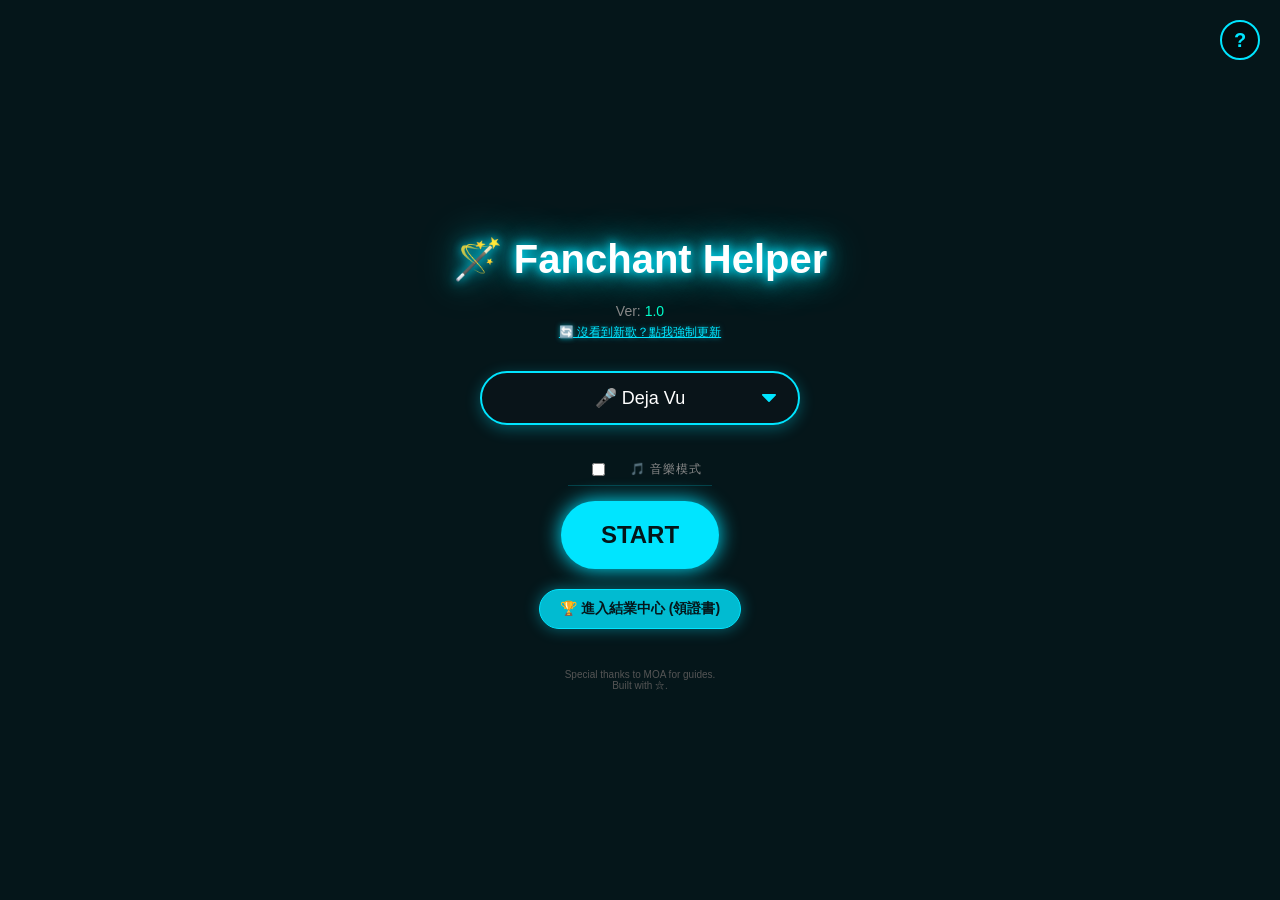
==== commit 427463ff: "Update index.html" ====
--- a/index.html
+++ b/index.html
@@ -3,7 +3,6 @@
 <head>
     <meta charset="UTF-8">
     <meta name="viewport" content="width=device-width, initial-scale=1.0, user-scalable=no">
-    <!-- Google tag (gtag.js) -->
     <script async src="https://www.googletagmanager.com/gtag/js?id=G-1W7GH52NM1"></script>
     <script>
      window.dataLayer = window.dataLayer || [];
@@ -13,7 +12,7 @@
      gtag('config', 'G-1W7GH52NM1');
     </script>
     
-    <title>Promise Fanchant Helper</title>
+    <title>Project Promise</title>
     <link rel="manifest" href="./manifest.json">
     <link rel="stylesheet" href="style.css">
     <style>
@@ -24,17 +23,15 @@
 <body>
     <div id="sunset-overlay"></div>
     <div id="start-screen">
-        <h1 class="neon-text"> Fanchant Helper</h1>
+        <h1 class="neon-text">🪄 Fanchant Helper</h1>
         <button id="btn-help" onclick="toggleHelp(true)">?</button>
         
         <div style="font-size: 14px; color: #888; margin-bottom: 5px;">
-            Ver: <span style="color: #00ff00;">1.0</span>
+            Ver: <span style="color: #00ffcc;">1.0</span>
         </div>
-        <div onclick="window.location.reload(true)" style="color: #AB46D2; text-decoration: underline; cursor: pointer; font-size: 12px; margin-bottom: 30px;">
+        <div onclick="window.location.reload(true)" style="color: #00E5FF; text-decoration: underline; cursor: pointer; font-size: 12px; margin-bottom: 30px; text-shadow: 0 0 5px rgba(0, 229, 255, 0.5);">
             🔄 沒看到新歌？點我強制更新
         </div>
-
-
 
        <div class="song-selector-container">
          <select id="song-select">
@@ -51,7 +48,7 @@
         
         <button id="btn-start">START</button>
         
-        <a href="training.html" style="margin-top: 20px; color: #fff; text-decoration: none; border: 1px solid #AB46D2; padding: 10px 20px; border-radius: 20px; font-size: 14px;">
+        <a href="training.html" style="margin-top: 20px; color: #05161A; background: rgba(0, 229, 255, 0.8); text-decoration: none; border: 1px solid #00E5FF; padding: 10px 20px; border-radius: 20px; font-size: 14px; font-weight: bold; box-shadow: 0 0 15px rgba(0, 229, 255, 0.4);">
             🏆 進入結業中心 (領證書)
         </a>
 
@@ -81,53 +78,24 @@
           </div>
     </div>
     <script src="https://www.youtube.com/iframe_api"></script>
-    <script src="songs.js?v=20260215"></script>
-    <script src="app.js?v=20260215"></script>
+    <script src="songs.js?v=20260221"></script>
+    <script src="app.js?v=20260221"></script>
 
     <div id="help-modal" style="display:none;">
     <div class="help-card">
-        <h2 style="color:#AB46D2; margin-bottom:10px;">⭐ 作戰守則</h2>
+        <h2 style="color:#00E5FF; margin-bottom:10px; text-shadow: 0 0 10px rgba(0, 229, 255, 0.8);">⭐ 作戰守則</h2>
         
         <div class="help-content">
-            <p><strong>1. 離線同步技巧：</strong><br>聽到音樂開始，按下 <span style="color:#AB46D2">START</span>。<br>盯著搖擺愛心💜，若撞牆時機跟鼓聲對不上，請按下方按鈕微調。</p>
+            <p><strong>1. 離線同步技巧：</strong><br>聽到音樂開始，按下 <span style="color:#00E5FF; font-weight: bold;">START</span>。<br>盯著搖擺的<span style="color:#00E5FF;">魔法星星⭐</span>，若撞牆時機跟鼓聲對不上，請按下方按鈕微調。</p>
             <p><strong>2. 視覺暗號：</strong><br>
-            <span style="color:#fff; text-shadow:0 0 5px #AB46D2">紫色字</span>：用力吼 (Chant)<br>
-            <span style="color:#00ffff">綠色字</span>：跟著唱 (Sing)<br>
-            <span style="color:#ff0055">紅色閃爍</span>：尖叫 (Scream)</p>
+            <span style="color:#ffffff; font-weight:900; text-shadow: 0 0 5px #fff, 0 0 15px #00E5FF, 0 0 30px #00E5FF;">發光青字</span>：用力吼 (Chant)<br>
+            <span style="color:#b2fefa; font-style:italic; text-shadow: 0 0 10px #00E5FF;">薄荷綠字</span>：跟著唱 (Sing)<br>
+            <span style="color:#FF5252; font-weight:bold; text-shadow: 0 0 10px #FF5252;">珊瑚紅字</span>：尖叫 (Scream)</p>
         </div>
 
         <button class="close-btn" onclick="toggleHelp(false)">I'm Ready!</button>
     </div>
 </div>
 
-
 </body>
-
 </html>
-
-
-
-
-
-
-
-
-
-
-
-
-
-
-
-
-
-
-
-
-
-
-
-
-
-
-
